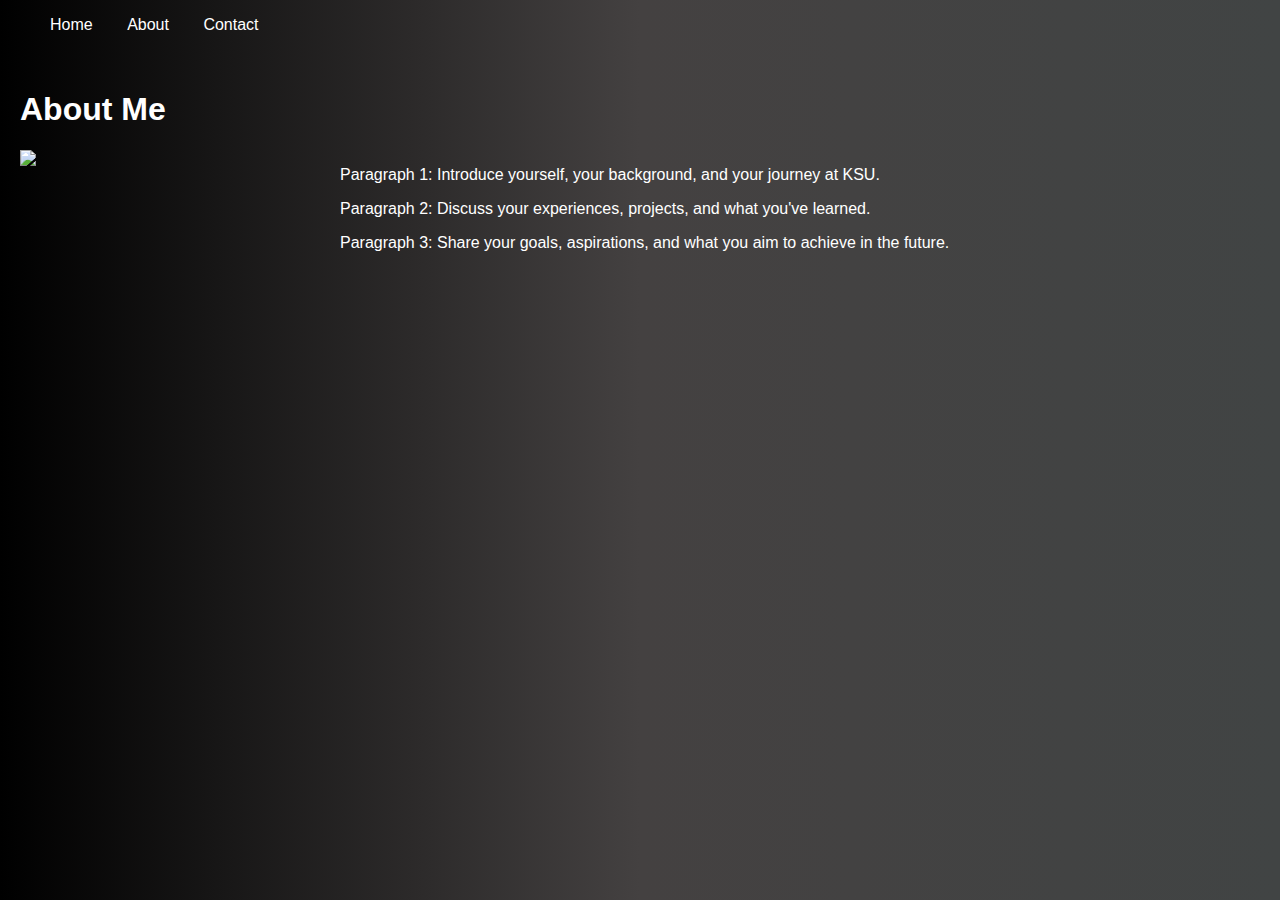
==== about.html @ 10be11c3 "Add files via upload" ====
<!DOCTYPE html> 
<html lang="en"> 
<head> 
    <meta charset="UTF-8"> 
    <meta name="viewport" content="width=device-width, initial-scale=1.0"> 
    <title>About Me - My Portfolio</title> 
    <link rel="stylesheet" href="format.css"> 
</head> 
<body> 
    <div id="header">

    </div>
    <nav> 
        <ul> 
            <li><a href="main.html">Home</a></li> 
            <li><a href="about.html">About</a></li> 
            <li><a href="contact.html">Contact</a></li> 
        </ul> 
    </nav> 
    <section> 
        <h1>About Me</h1> 
        <img src="images/p1.jpg" class="about_Photo"> 
        <div class="bio"> 
            <p>Paragraph 1: Introduce yourself, your background, and your journey at KSU.</p> 
            <p>Paragraph 2: Discuss your experiences, projects, and what you've learned.</p> 
            <p>Paragraph 3: Share your goals, aspirations, and what you aim to achieve in the future.</p> 
        </div> 
    </section> 
</body> 
</html>
---- format.css ----
body { /*Defines the background color, font type, and font color*/ 
    background: linear-gradient(to left, #414444, #444141, black );
    font-family: 'Poppins', sans-serif; 
    color: white;
    margin: 0; 
    padding: 0; 
} 
.logo{
    width: 150px;
    height: auto;
}
 

nav ul li { /*makes navigation bar align horizontally*/ 
    display: inline; 
    margin-right: 10px; 
} 
 
nav ul li a { /*makes navigation bar text white and removes underline */ 
    color: white; 
    text-decoration: none; 
    padding: 10px; 
} 
 
nav ul li a:hover {  /*when mouse hovers over a navigation bar element, a blue box appears behind*/ 
    background-color: #20b0df;
} 
.homePic{
    float: right;
    margin-left: 20px;
    width: 300px;
    height: auto;
}
.header-text{ /**/ 
    padding: 20px;
    font-size: 15px;
    margin-top: 10%;
}
.header-text h1{
    font-size: 45px;
    margin-top: 20px;
}
.header-text h1 span{
    color: #20b0df;
}
header, section { 
    padding: 20px; 
} 
 
.about_Photo { 
    float: left; 
    margin-right: 20px; 
    width: 300px; 
    height: auto; 
} 
 
.bio { 
    overflow: hidden; 
} 
 
form { 
    display: flex; 
    flex-direction: column; 
} 
 
form label { 
    margin-top: 10px; 
} 
 
form input, form textarea { 
    margin-top: 5px; 
    padding: 10px; 
    width: 100%; 
    max-width: 500px; 
} 
 
form button { 
    margin-top: 10px; 
    padding: 10px; 
    background-color: #333; 
    color: white; 
    border: none; 
    cursor: pointer; 
} 
 
form button:hover { 
    background-color: #575757; 
}
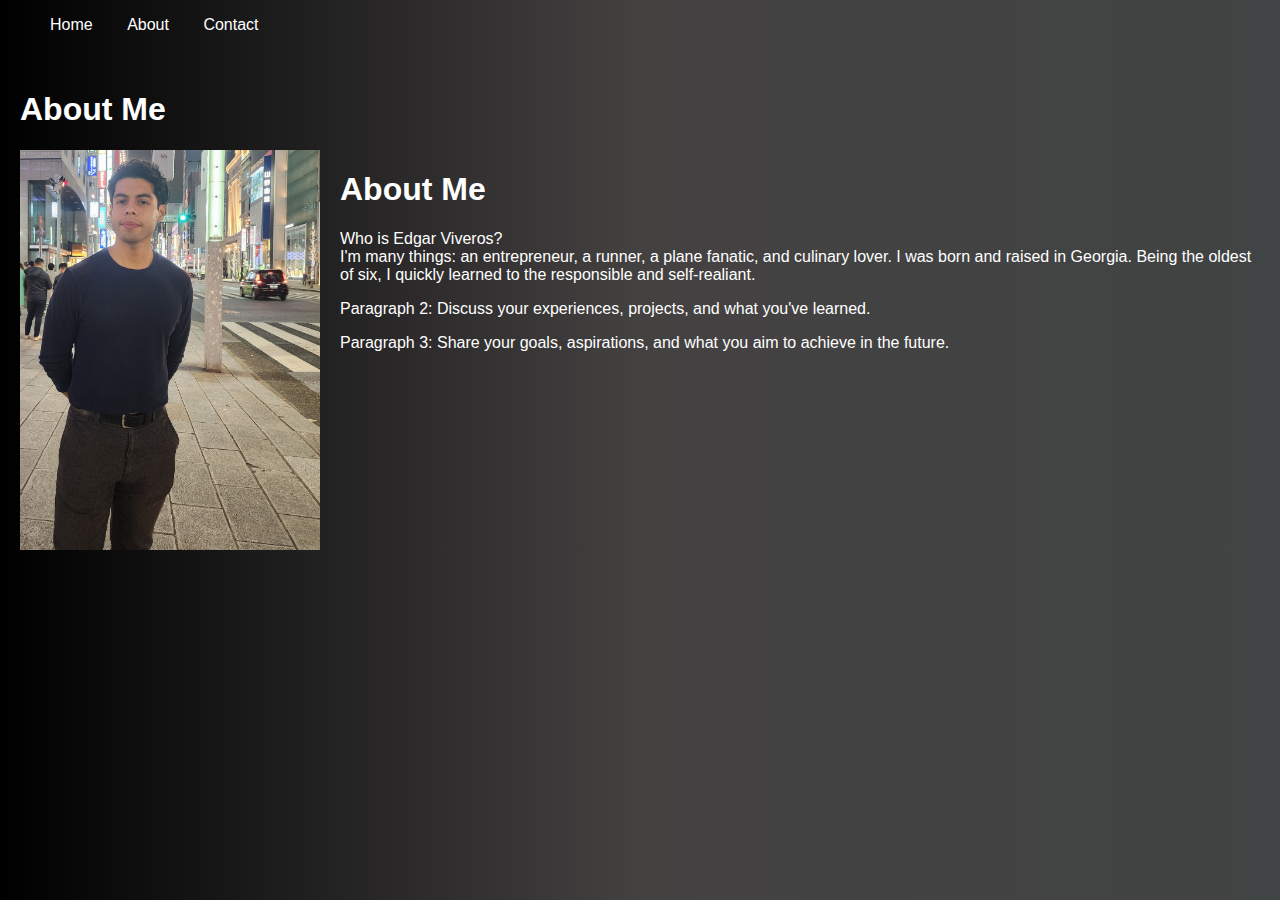
==== commit 1d5e08a1: "update" ====
--- a/about.html
+++ b/about.html
@@ -3,7 +3,7 @@
 <head> 
     <meta charset="UTF-8"> 
     <meta name="viewport" content="width=device-width, initial-scale=1.0"> 
-    <title>About Me - My Portfolio</title> 
+    <title>About Me</title> 
     <link rel="stylesheet" href="format.css"> 
 </head> 
 <body> 
@@ -12,7 +12,7 @@
     </div>
     <nav> 
         <ul> 
-            <li><a href="main.html">Home</a></li> 
+            <li><a href="index.html">Home</a></li> 
             <li><a href="about.html">About</a></li> 
             <li><a href="contact.html">Contact</a></li> 
         </ul> 
@@ -21,7 +21,9 @@
         <h1>About Me</h1> 
         <img src="images/p1.jpg" class="about_Photo"> 
         <div class="bio"> 
-            <p>Paragraph 1: Introduce yourself, your background, and your journey at KSU.</p> 
+            <h1>About Me</h1>
+            <p> Who is Edgar Viveros?<br> I'm many things: an entrepreneur, a runner, a plane fanatic, and culinary lover. I was born and raised in Georgia. 
+                Being the oldest of six, I quickly learned to the responsible and self-realiant. </p> 
             <p>Paragraph 2: Discuss your experiences, projects, and what you've learned.</p> 
             <p>Paragraph 3: Share your goals, aspirations, and what you aim to achieve in the future.</p> 
         </div> 
--- a/format.css
+++ b/format.css
@@ -5,11 +5,7 @@
     margin: 0; 
     padding: 0; 
 } 
-.logo{
-    width: 150px;
-    height: auto;
-}
- 
+
 
 nav ul li { /*makes navigation bar align horizontally*/ 
     display: inline; 
@@ -25,9 +21,11 @@
 nav ul li a:hover {  /*when mouse hovers over a navigation bar element, a blue box appears behind*/ 
     background-color: #20b0df;
 } 
-.homePic{
+.homePic{/*Profile picture's border is made circular, moved further to the left and its size it adjusted*/ 
+    border-radius: 50%;
+    border: 5px solid #20b0df;
     float: right;
-    margin-left: 20px;
+    margin-right: 150px;
     width: 300px;
     height: auto;
 }
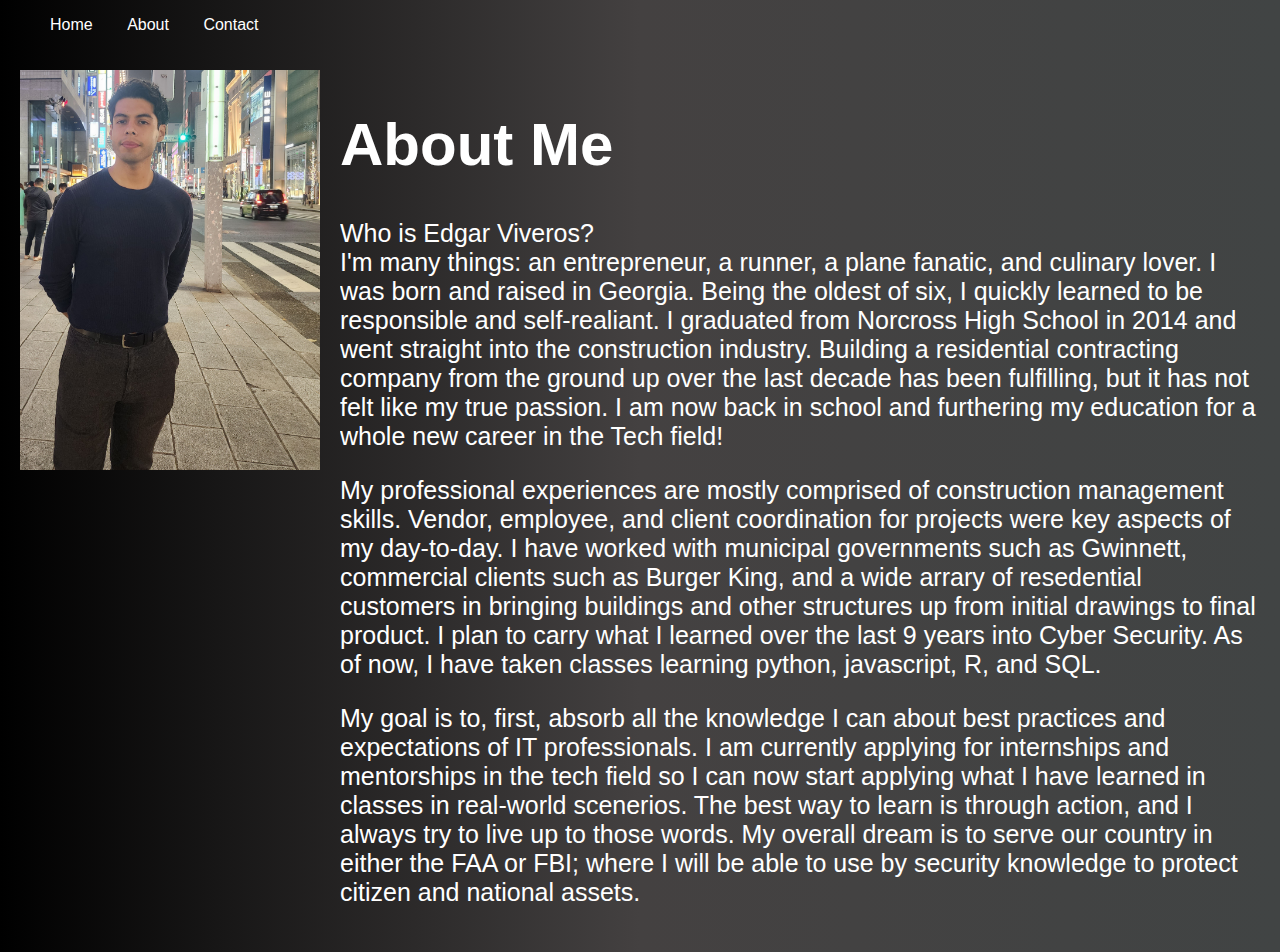
==== commit 6d1a74f7: "1" ====
--- a/about.html
+++ b/about.html
@@ -18,14 +18,18 @@
         </ul> 
     </nav> 
     <section> 
-        <h1>About Me</h1> 
         <img src="images/p1.jpg" class="about_Photo"> 
         <div class="bio"> 
             <h1>About Me</h1>
             <p> Who is Edgar Viveros?<br> I'm many things: an entrepreneur, a runner, a plane fanatic, and culinary lover. I was born and raised in Georgia. 
-                Being the oldest of six, I quickly learned to the responsible and self-realiant. </p> 
-            <p>Paragraph 2: Discuss your experiences, projects, and what you've learned.</p> 
-            <p>Paragraph 3: Share your goals, aspirations, and what you aim to achieve in the future.</p> 
+                Being the oldest of six, I quickly learned to be responsible and self-realiant. I graduated from Norcross High School in 2014 and went straight into the construction industry. Building a residential contracting company from the ground up over the last decade has been fulfilling, but it has not felt like my true passion. I am now back in school and furthering my education for a whole new career in the Tech field! </p> 
+            <p>My professional experiences are mostly comprised of construction management skills. 
+                Vendor, employee, and client coordination for projects were key aspects of my day-to-day. 
+                I have worked with municipal governments such as Gwinnett, commercial clients such as Burger King, and a wide arrary of resedential customers in bringing buildings and other structures up from initial drawings to final product. 
+                I plan to carry what I learned over the last 9 years into Cyber Security. As of now, I have taken classes learning python, javascript, R, and SQL.</p> 
+            <p>My goal is to, first, absorb all the knowledge I can about best practices and expectations of IT professionals.
+                 I am currently applying for internships and mentorships in the tech field so I can now start applying what I have learned in classes in real-world scenerios. 
+                 The best way to learn is through action, and I always try to live up to those words. My overall dream is to serve our country in either the FAA or FBI; where I will be able to use by security knowledge to protect citizen and national assets.</p> 
         </div> 
     </section> 
 </body> 
--- a/format.css
+++ b/format.css
@@ -52,9 +52,16 @@
     height: auto; 
 } 
  
-.bio { 
+.bio { /*stops text from clipping and hides scrollbar */
     overflow: hidden; 
 } 
+.bio h1{
+    font-size: 60px;
+    font-weight: 900;
+}
+.bio p{
+    font-size: 25px;
+}
  
 form { 
     display: flex; 
